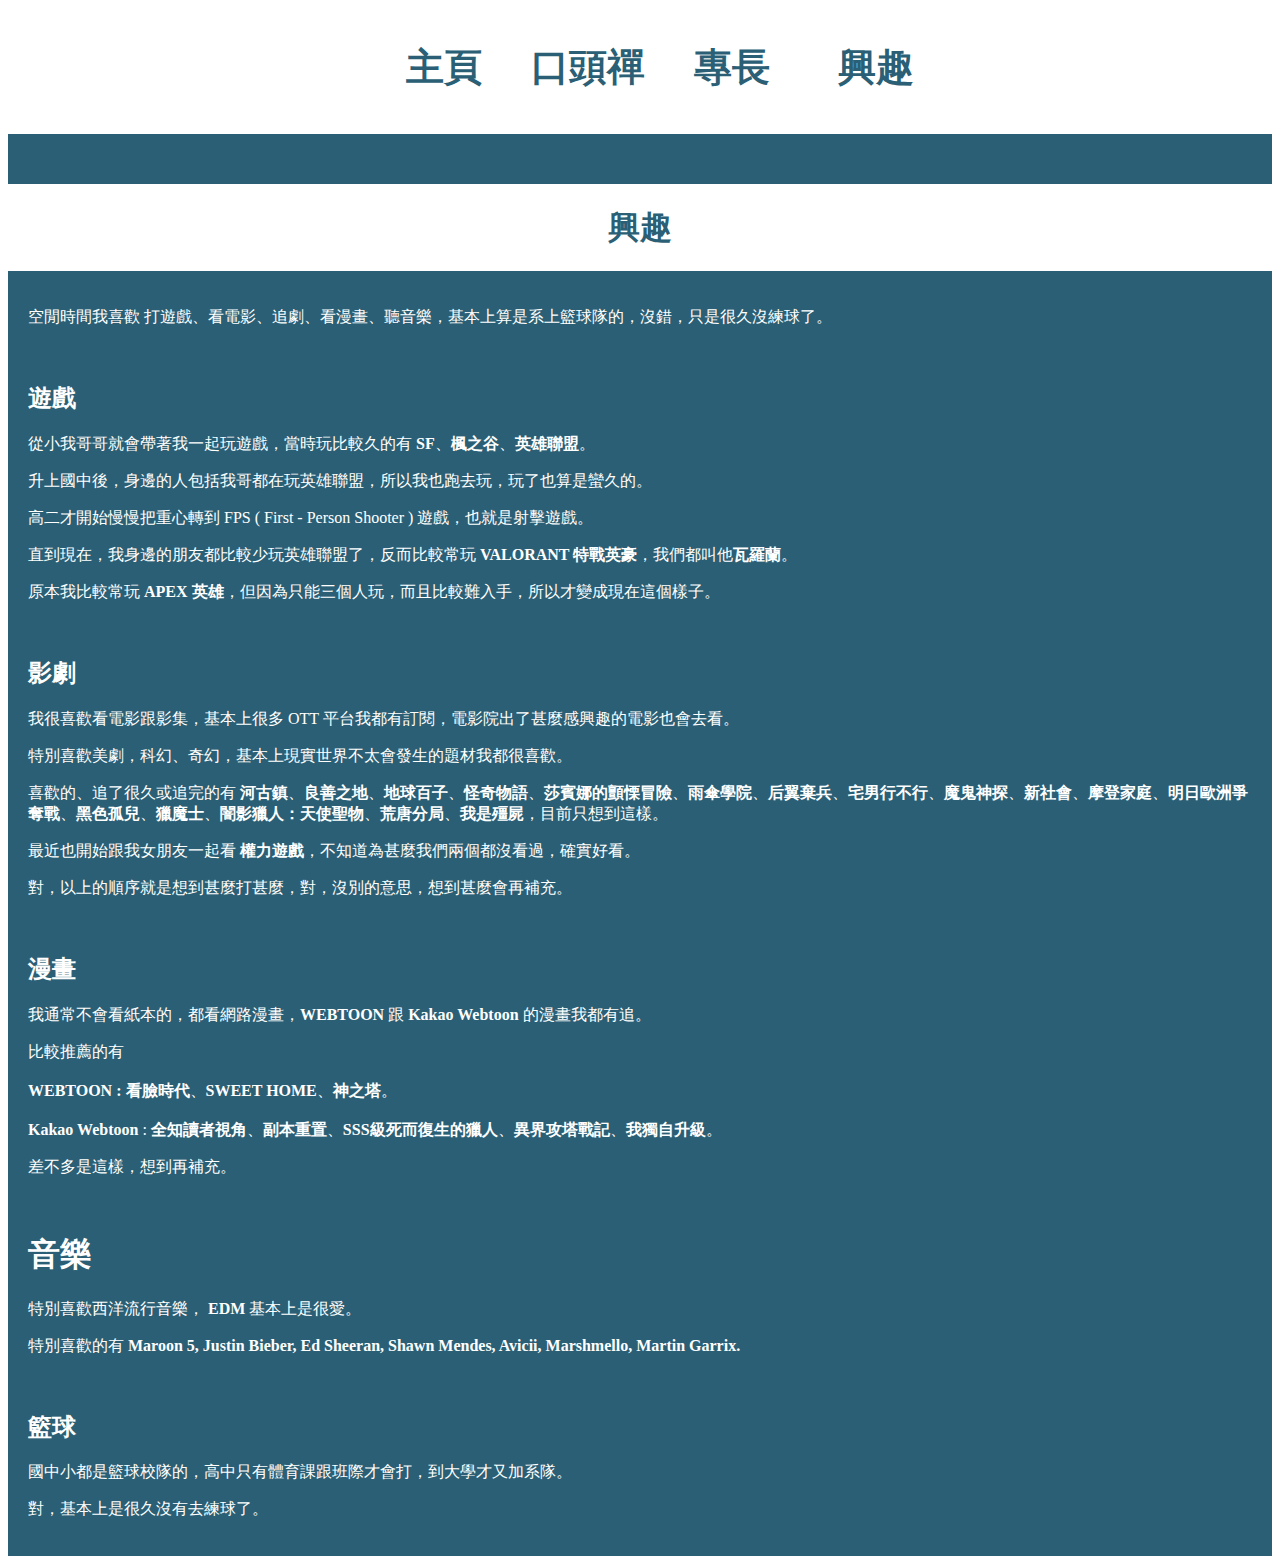
==== interest.html @ 2caeb0ff "Add files via upload" ====
<!DOCTYPE html>
<html>
    <head lang="zh-TW">
        <meta charset="UTF-8" />
        <title>Interest</title>
        <link rel="stylesheet" href="style.css" />
    </head>

    <body>
        <nav class="in-site-links">
            <ul>
                <li>
                    <h1><a href="index.html">主頁</a></h1>
                </li>
                
                <li>
                    <h1><a href="mantra.html">口頭禪</a></h1>
                </li>

                <li>
                    <h1><a href="expertsie.html">專長</a></h1>                    
                </li>

                <li>
                    <h1><a href="interest.html">興趣</a></h1>                    
                </li>
            </ul>
        </nav>

        <div class="colorbuff">

        </div>

        <div class="aboutme">
            <h1>興趣</h1>
        </div>

        <div class="interestP">
            <p>空閒時間我喜歡 打遊戲、看電影、追劇、看漫畫、聽音樂，基本上算是系上籃球隊的，沒錯，只是很久沒練球了。</p>
            <br/>
            <h2>遊戲</h2>
            <p>從小我哥哥就會帶著我一起玩遊戲，當時玩比較久的有 <b>SF</b>、<b>楓之谷</b>、<b>英雄聯盟</b>。</p>
            <p>升上國中後，身邊的人包括我哥都在玩英雄聯盟，所以我也跑去玩，玩了也算是蠻久的。</p>
            <p>高二才開始慢慢把重心轉到 FPS ( First - Person Shooter )  遊戲，也就是射擊遊戲。</p>
            <p>直到現在，我身邊的朋友都比較少玩英雄聯盟了，反而比較常玩 <b>VALORANT 特戰英豪</b>，我們都叫他<b>瓦羅蘭</b>。</p>
            <p>原本我比較常玩 <b>APEX 英雄</b>，但因為只能三個人玩，而且比較難入手，所以才變成現在這個樣子。</p>
            <br/>
            <h2>影劇</h2>
            <p>我很喜歡看電影跟影集，基本上很多 OTT 平台我都有訂閱，電影院出了甚麼感興趣的電影也會去看。</p>
            <p>特別喜歡美劇，科幻、奇幻，基本上現實世界不太會發生的題材我都很喜歡。</p>
            <p>喜歡的、追了很久或追完的有 <b>河古鎮</b>、<b>良善之地</b>、<b>地球百子</b>、<b>怪奇物語</b>、<b>莎賓娜的顫慄冒險</b>、<b>雨傘學院</b>、<b>后翼棄兵</b>、<b>宅男行不行</b>、<b>魔鬼神探</b>、<b>新社會</b>、<b>摩登家庭</b>、<b>明日歐洲爭奪戰</b>、<b>黑色孤兒</b>、<b>獵魔士</b>、<b>闇影獵人：天使聖物</b>、<b>荒唐分局</b>、<b>我是殭屍</b>，目前只想到這樣。</p>
            <p>最近也開始跟我女朋友一起看 <b>權力遊戲</b>，不知道為甚麼我們兩個都沒看過，確實好看。</p>
            <p>對，以上的順序就是想到甚麼打甚麼，對，沒別的意思，想到甚麼會再補充。</p>
            <br/>
            <h2>漫畫</h2>
            <p>我通常不會看紙本的，都看網路漫畫，<b>WEBTOON</b> 跟 <b>Kakao Webtoon</b> 的漫畫我都有追。</p>
            <p>比較推薦的有<br/><br/><b>WEBTOON  :</b>  <b>看臉時代</b>、<b>SWEET HOME</b>、<b>神之塔</b>。<br/><br/><b>Kakao Webtoon</b>  :  <b>全知讀者視角</b>、<b>副本重置</b>、<b>SSS級死而復生的獵人</b>、<b>異界攻塔戰記</b>、<b>我獨自升級</b>。</p>
            <p>差不多是這樣，想到再補充。</p>
            <br/>
            <h1>音樂</h1>
            <p>特別喜歡西洋流行音樂， <b>EDM</b> 基本上是很愛。</p>
            <p>特別喜歡的有 <b>Maroon 5, Justin Bieber, Ed Sheeran, Shawn Mendes, Avicii, Marshmello, Martin Garrix.</b></p>
            <br/>
            <h2>籃球</h2>
            <p>國中小都是籃球校隊的，高中只有體育課跟班際才會打，到大學才又加系隊。</p>
            <p>對，基本上是很久沒有去練球了。</p>
        </div>
    </body>
</html>
---- style.css ----
a {
    text-decoration: none;
    color: #2B5F75;
}

.aboutme {
    color:white;
    display: flex;
    flex-wrap: wrap;
    justify-content: center;
}

.aboutme h1 {
    color: #2B5F75;
}

.p{
    font-size: 150%;
    background-color: #2B5F75;
}

nav {
    text-align: center;
}

.in-site-links li {
    font-size: 120%;
    list-style-type: none;
    display: inline-block;
    width: 120px;
    margin: 0 10px;

}

.colorbuff{
    height: 50px;
    background-color: #2B5F75;
}

.interestP {
    padding: 20px;
    background-color: #2B5F75;
    color: white;
}

.expertiseP {
    text-align: center;
    font-size: 150%;
    padding: 20px;
    background-color: #2B5F75;
    color: white;
}

.mantraP {
    text-align: center;
    padding: 20px;
    background-color: #2B5F75;
    color: white;
}
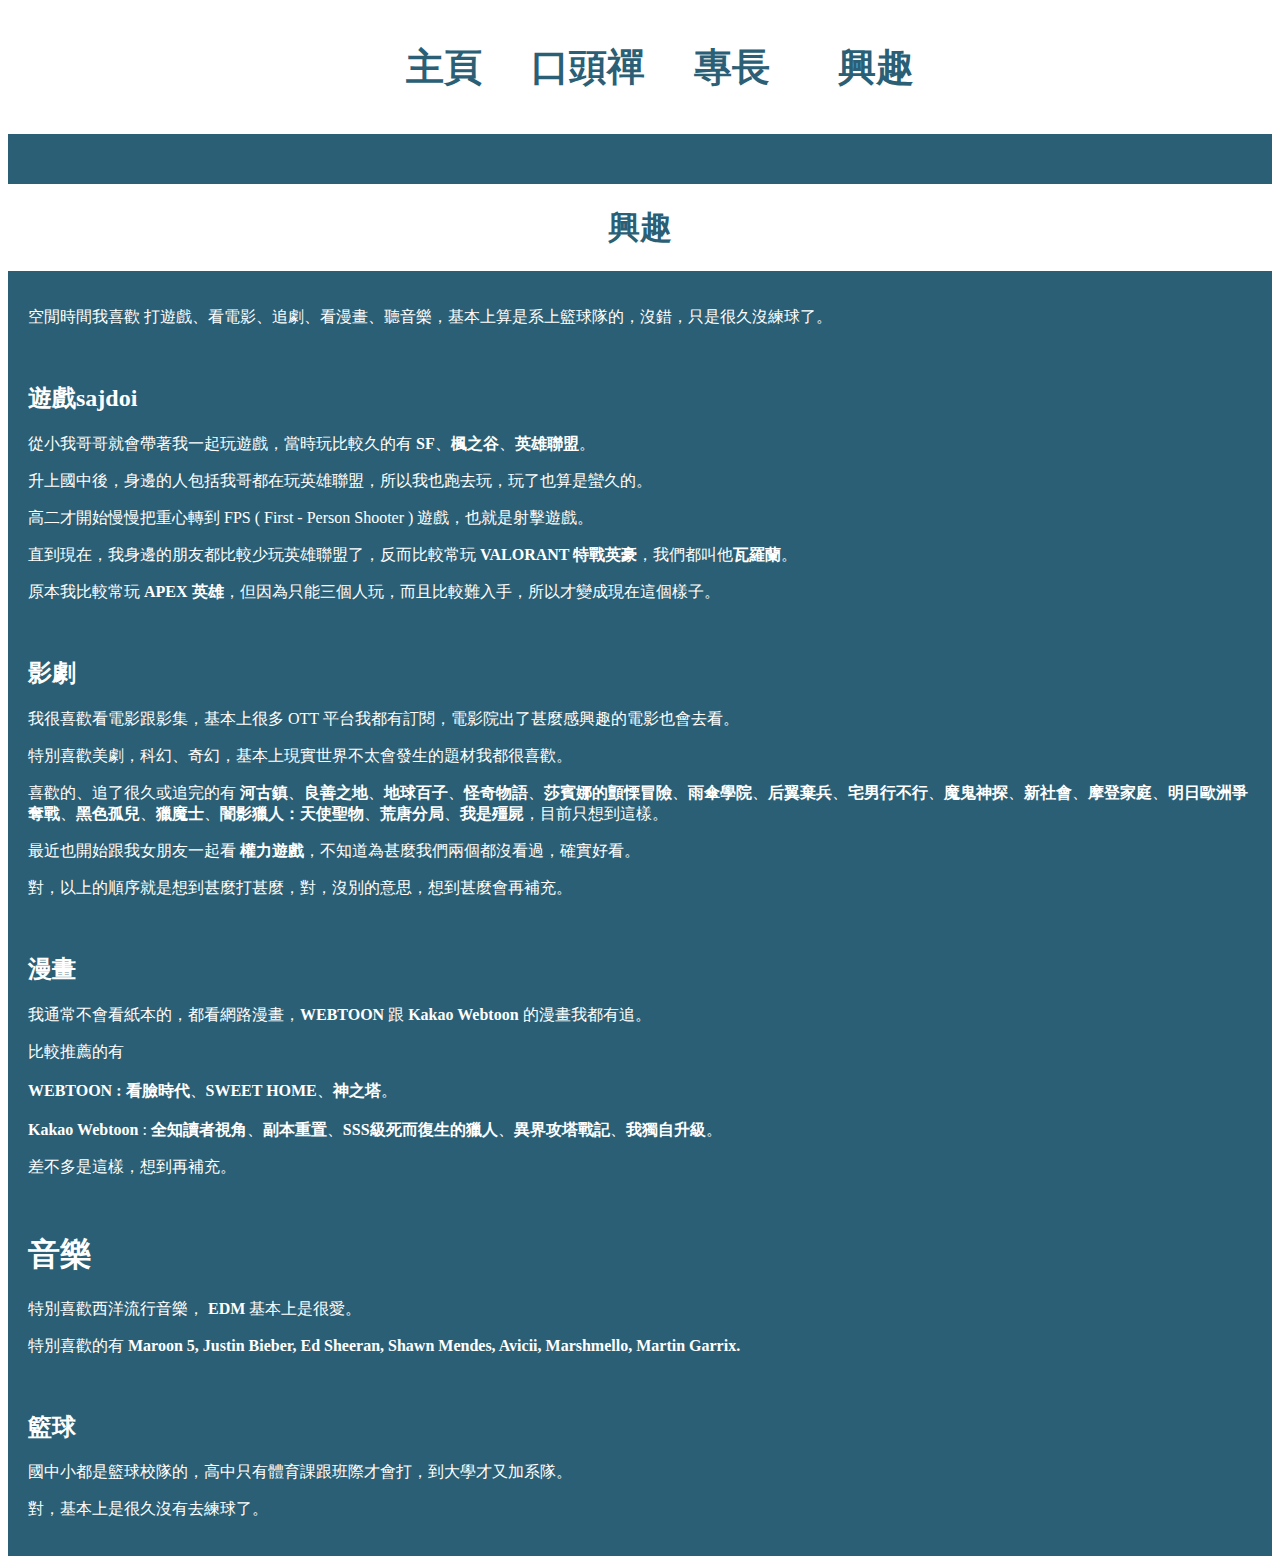
==== commit d4d1e499: "Update interest.html" ====
--- a/interest.html
+++ b/interest.html
@@ -38,7 +38,7 @@
         <div class="interestP">
             <p>空閒時間我喜歡 打遊戲、看電影、追劇、看漫畫、聽音樂，基本上算是系上籃球隊的，沒錯，只是很久沒練球了。</p>
             <br/>
-            <h2>遊戲</h2>
+            <h2>遊戲sajdoi</h2>
             <p>從小我哥哥就會帶著我一起玩遊戲，當時玩比較久的有 <b>SF</b>、<b>楓之谷</b>、<b>英雄聯盟</b>。</p>
             <p>升上國中後，身邊的人包括我哥都在玩英雄聯盟，所以我也跑去玩，玩了也算是蠻久的。</p>
             <p>高二才開始慢慢把重心轉到 FPS ( First - Person Shooter )  遊戲，也就是射擊遊戲。</p>
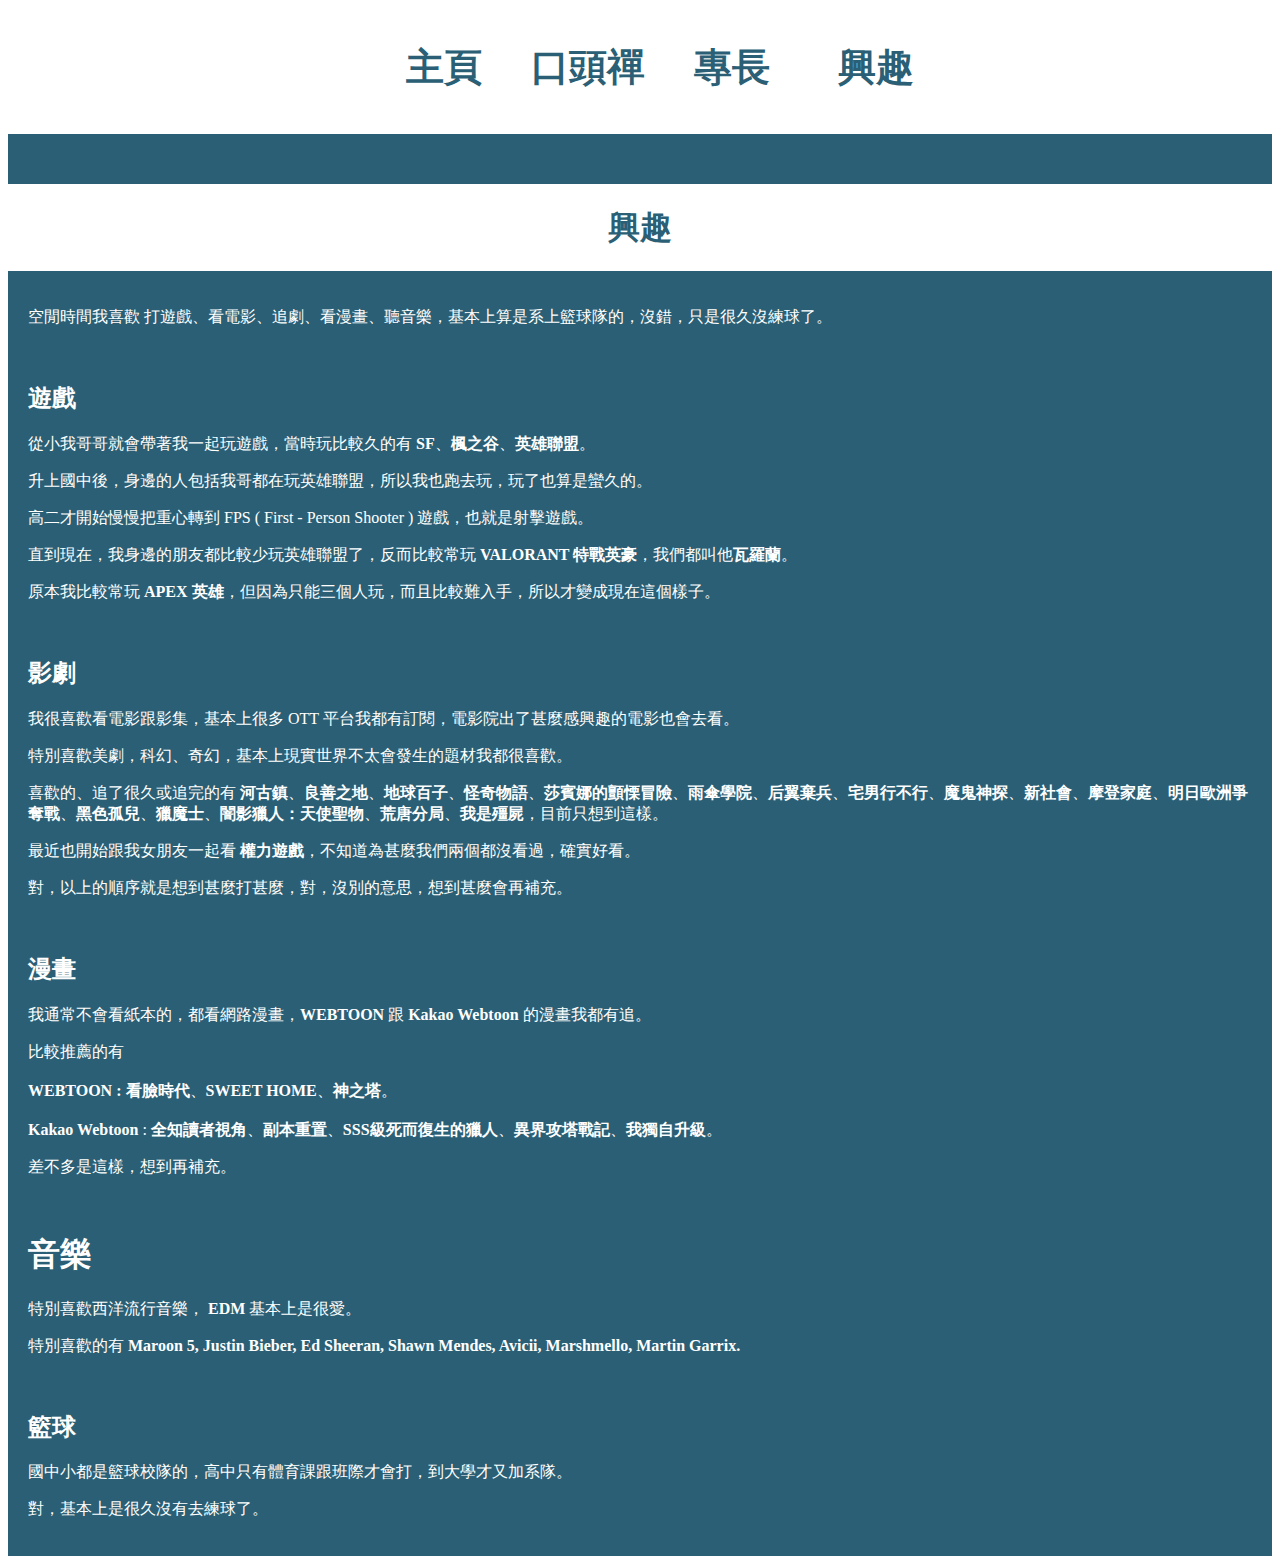
==== commit 29e55942: "Update interest.html" ====
--- a/interest.html
+++ b/interest.html
@@ -38,7 +38,7 @@
         <div class="interestP">
             <p>空閒時間我喜歡 打遊戲、看電影、追劇、看漫畫、聽音樂，基本上算是系上籃球隊的，沒錯，只是很久沒練球了。</p>
             <br/>
-            <h2>遊戲sajdoi</h2>
+            <h2>遊戲</h2>
             <p>從小我哥哥就會帶著我一起玩遊戲，當時玩比較久的有 <b>SF</b>、<b>楓之谷</b>、<b>英雄聯盟</b>。</p>
             <p>升上國中後，身邊的人包括我哥都在玩英雄聯盟，所以我也跑去玩，玩了也算是蠻久的。</p>
             <p>高二才開始慢慢把重心轉到 FPS ( First - Person Shooter )  遊戲，也就是射擊遊戲。</p>
